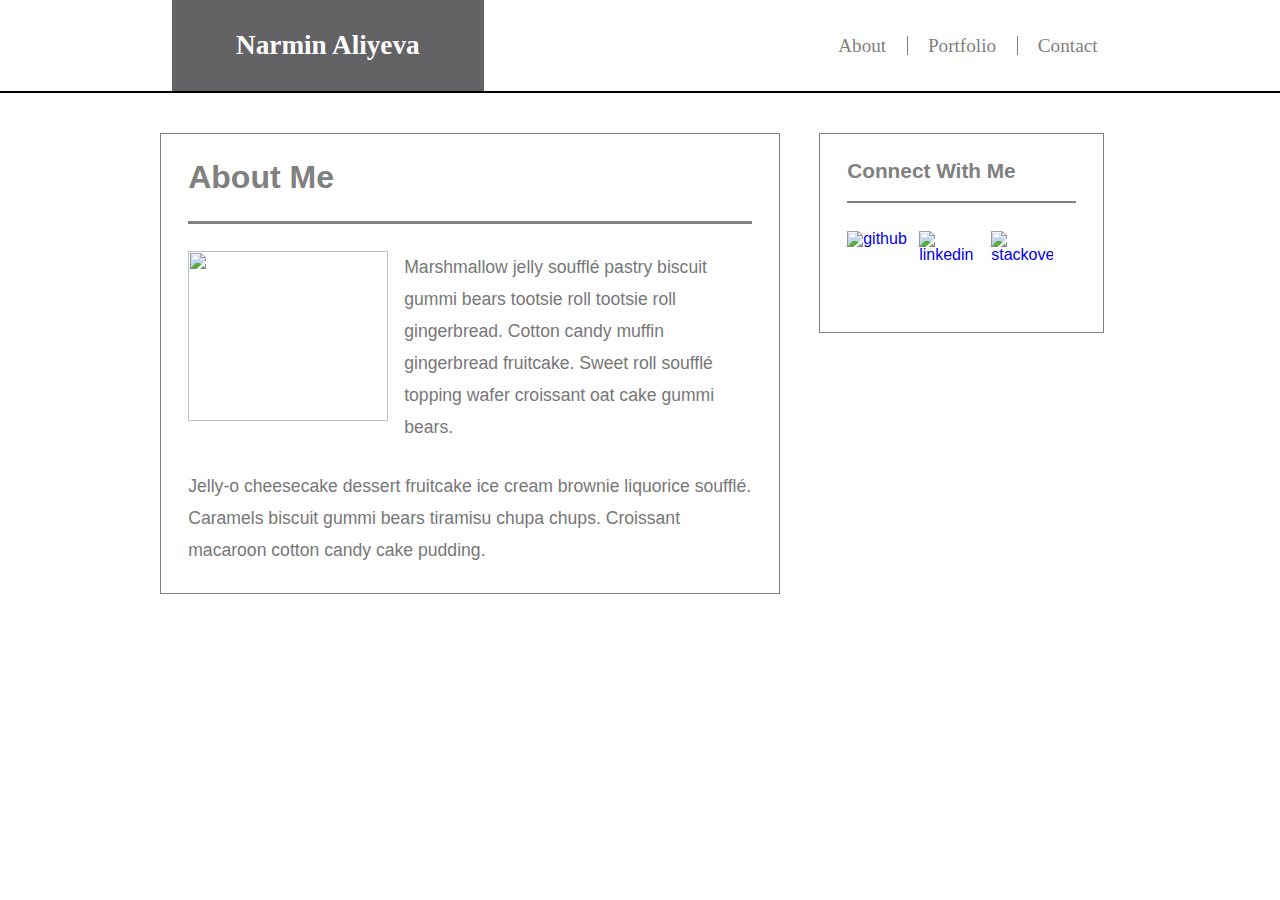
==== index.html @ 078009b4 "Added images and gived links for social icons" ====
<!DOCTYPE html>
<html lang="en">
  <head>
    <meta charset="UTF-8" />
    <meta http-equiv="X-UA-Compatible" content="IE=edge" />
    <meta name="viewport" content="width=device-width, initial-scale=1.0" />
    <title>About</title>
    <link rel="stylesheet" href="assets/css/reset.css" />
    <link rel="stylesheet" href="assets/css/style.css" />
  </head>
  <body>
    <nav class="navbar">
      <div class="my-name">
        <h2>Narmin Aliyeva</h2>
      </div>
      <div class="menu">
        <ul>
          <li>
            <a href="./index.html">About</a>
          </li>
          <li>
            <a href="./portfolio.html">Portfolio</a>
          </li>
          <li><a href="./contact.html">Contact</a></li>
        </ul>
      </div>
    </nav>
    <section class="container">
      <article class="main">
        <h2>about me</h2>
        <div class="my-img">
          <img src="./assets/images/my-img.jpeg" alt="" />
        </div>
        <p>
          Marshmallow jelly soufflé pastry biscuit gummi bears tootsie roll
          tootsie roll gingerbread. Cotton candy muffin gingerbread fruitcake.
          Sweet roll soufflé topping wafer croissant oat cake gummi bears.
        </p>
        <p>
          Jelly-o cheesecake dessert fruitcake ice cream brownie liquorice
          soufflé. Caramels biscuit gummi bears tiramisu chupa chups. Croissant
          macaroon cotton candy cake pudding.
        </p>
      </article>
      <aside>
        <h3>Connect with Me</h3>
        <a href="#"
          ><img src="./assets/images/github-128.png" alt="github"
        /></a>
        <a href="#"
          ><img src="./assets/images/linkedin-128.png" alt="linkedin"
        /></a>
        <a href="#"
          ><img src="./assets/images/stackoverflow-128.png" alt="stackoverflow"
        /></a>
      </aside>
    </section>
  </body>
</html>
---- assets/css/style.css ----
* {
  margin: 0;
  padding: 0;
  box-sizing: border-box;
}
a {
  text-decoration: none;
}
body {
  height: 100vh;
  font-family: Arial, Helvetica, sans-serif;
  background: url(../images/background.jpg) center center/cover no-repeat;
}
.navbar {
  border-bottom: 0.15rem solid black;
  background: white;
  display: flex;
  justify-content: space-around;
  align-items: center;
  font-family: Georgia, 'Times New Roman', Times, serif;
}
.my-name {
  background: #636366;
  color: white;
  font-size: 1.7rem;
  font-weight: bold;
  padding: 2rem 4rem;
  font-family: Georgia, 'Times New Roman', Times, serif;
}
.menu ul {
  display: flex;
  width: 280px;
  font-size: 1.2rem;
  justify-content: space-around;
}
.menu ul li + li {
  border-left: 1px solid grey;
  padding-left: 1.25rem;
}
.menu ul li a {
  color: gray;
}
/* Container */
.container {
  max-width: 960px;
  padding-right: 1rem;
  margin: 2.5rem auto;
  display: flex;
  justify-content: space-between;
}
.main {
  width: 620px;
  background-color: white;
  border: 1px solid grey;
  padding: 1.7rem;
}
.main h2 {
  color: gray;
  font-weight: bold;
  font-size: 2rem;
  text-transform: capitalize;
  padding-bottom: 1.7rem;
  border-bottom: 0.2rem solid gray;
  margin-bottom: 1.7rem;
}
aside {
  border: 1px solid grey;
  width: 285px;
  background: white;
  max-height: 200px;
  padding: 1.7rem;
}
.my-img {
  height: 170px;
  width: 200px;
  float: left;
  margin-right: 1rem;
}
img {
  height: 100%;
  width: 100%;
  object-fit: cover;
}
.main p {
  font-size: 1.1rem;
  line-height: 2rem;
  color: #777;
}
.main p:last-child {
  clear: both;
  padding-top: 1.7rem;
}
aside h3 {
  color: gray;
  font-weight: bold;
  font-size: 1.3rem;
  text-transform: capitalize;
  padding-bottom: 1.2rem;
  border-bottom: 0.15rem solid gray;
  margin-bottom: 1.7rem;
}
aside a {
  width: 62px;
  height: 62px;
  float: left;
  margin-right: 10px;
}
aside a img {
  width: 100%;
  height: 100%;
  display: block;
  object-fit: cover;
}
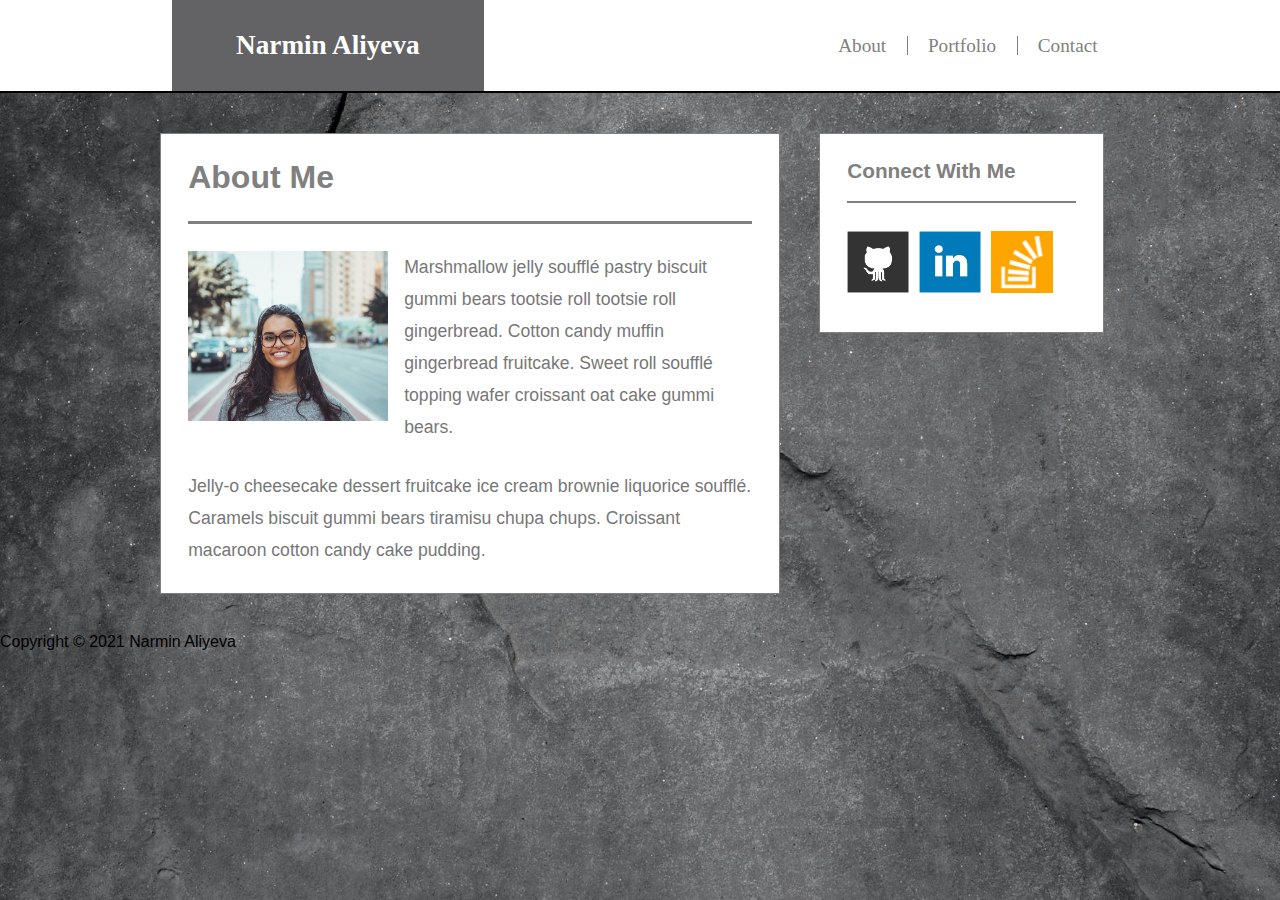
==== commit 6ef129ac: "Modified some codes" ====
--- a/index.html
+++ b/index.html
@@ -55,5 +55,8 @@
         /></a>
       </aside>
     </section>
+    <footer>
+      <p>Copyright &copy; 2021 Narmin Aliyeva</p>
+    </footer>
   </body>
 </html>
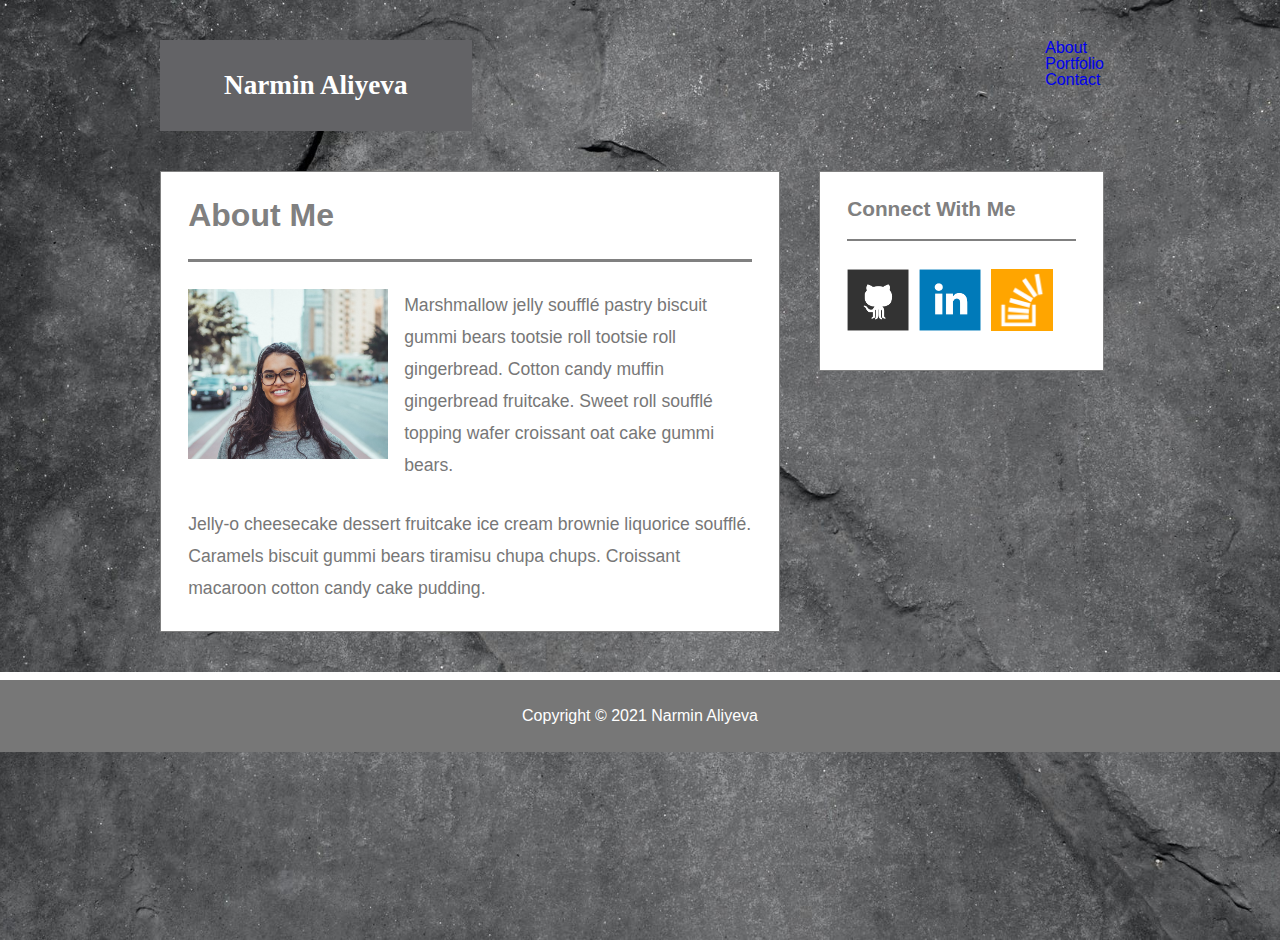
==== commit 040e4b84: "Modified container class properties" ====
--- a/index.html
+++ b/index.html
@@ -9,24 +9,25 @@
     <link rel="stylesheet" href="assets/css/style.css" />
   </head>
   <body>
-    <nav class="navbar">
-      <div class="my-name">
-        <h2>Narmin Aliyeva</h2>
+    <header id="header">
+      <div class="container">
+        <a href="index.html" class="my-name">Narmin Aliyeva</a>
+        <nav>
+          <ul>
+            <li>
+              <a href="./index.html">About</a>
+            </li>
+            <li>
+              <a href="./portfolio.html">Portfolio</a>
+            </li>
+            <li><a href="./contact.html">Contact</a></li>
+          </ul>
+        </nav>
       </div>
-      <div class="menu">
-        <ul>
-          <li>
-            <a href="./index.html">About</a>
-          </li>
-          <li>
-            <a href="./portfolio.html">Portfolio</a>
-          </li>
-          <li><a href="./contact.html">Contact</a></li>
-        </ul>
-      </div>
-    </nav>
-    <section class="container">
-      <article class="main">
+    </header>
+
+    <article class="container">
+      <section class="main">
         <h2>about me</h2>
         <div class="my-img">
           <img src="./assets/images/my-img.jpeg" alt="" />
@@ -41,7 +42,8 @@
           soufflé. Caramels biscuit gummi bears tiramisu chupa chups. Croissant
           macaroon cotton candy cake pudding.
         </p>
-      </article>
+      </section>
+
       <aside>
         <h3>Connect with Me</h3>
         <a href="#"
@@ -54,7 +56,8 @@
           ><img src="./assets/images/stackoverflow-128.png" alt="stackoverflow"
         /></a>
       </aside>
-    </section>
+    </article>
+
     <footer>
       <p>Copyright &copy; 2021 Narmin Aliyeva</p>
     </footer>
--- a/assets/css/style.css
+++ b/assets/css/style.css
@@ -111,3 +111,13 @@
   display: block;
   object-fit: cover;
 }
+/* footer */
+footer {
+  background: #777;
+  color: white;
+  height: 5rem;
+  border-top: 8px solid white;
+  display: flex;
+  justify-content: center;
+  align-items: center;
+}
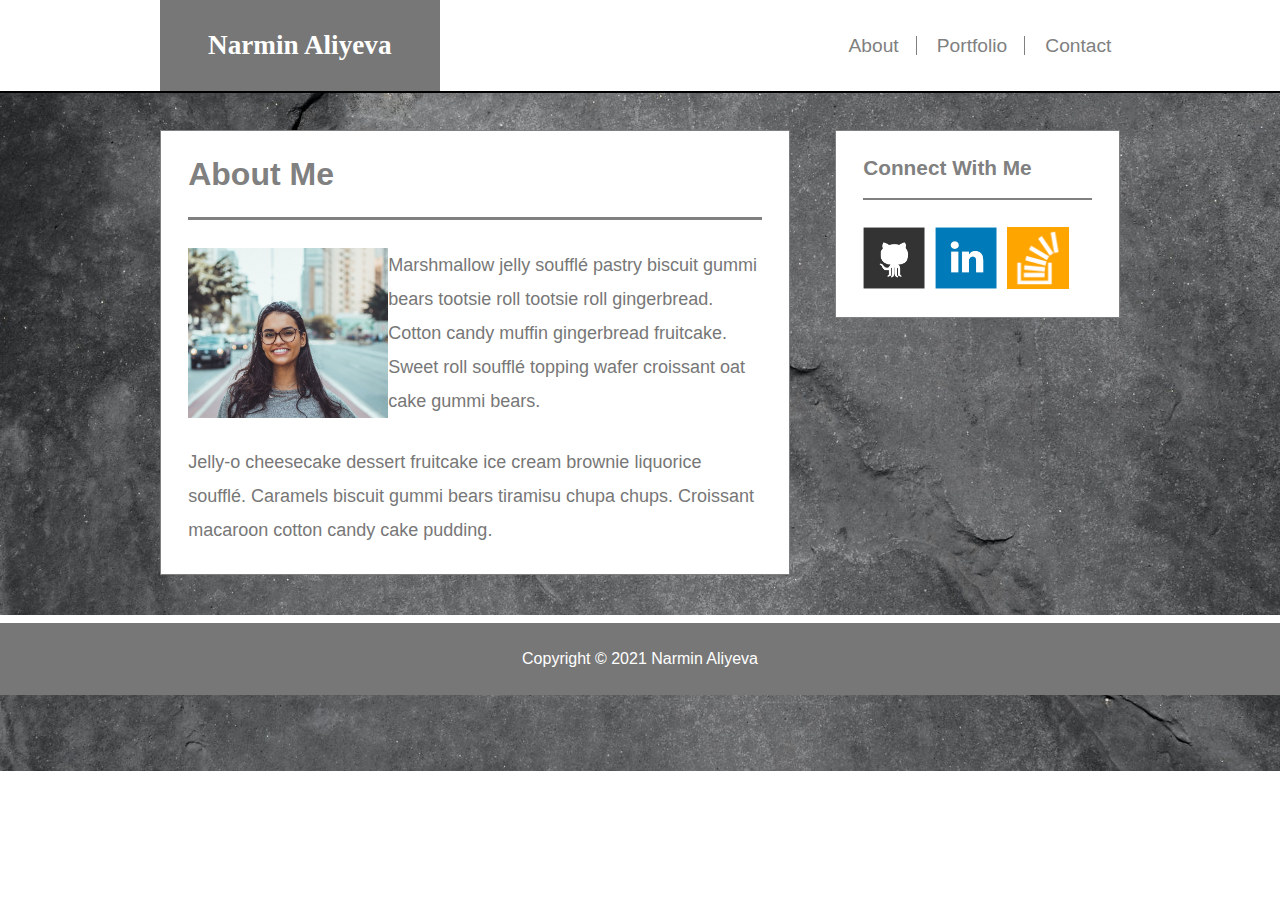
==== commit 4412ab12: "Added class to main section" ====
--- a/index.html
+++ b/index.html
@@ -27,7 +27,7 @@
     </header>
 
     <article class="container">
-      <section class="main">
+      <section class="main aboutme">
         <h2>about me</h2>
         <div class="my-img">
           <img src="./assets/images/my-img.jpeg" alt="" />
--- a/assets/css/style.css
+++ b/assets/css/style.css
@@ -1,55 +1,58 @@
 * {
-  margin: 0;
-  padding: 0;
   box-sizing: border-box;
+}
+body {
+  height: 100%;
+  font-family: Arial, Helvetica, sans-serif;
+  background: url(../images/background.jpg) center center/cover no-repeat;
 }
 a {
   text-decoration: none;
 }
-body {
-  height: 100vh;
-  font-family: Arial, Helvetica, sans-serif;
-  background: url(../images/background.jpg) center center/cover no-repeat;
+.container {
+  width: 100%;
+  max-width: 960px;
+  margin: 0 auto;
+  display: flex;
+  justify-content: space-between;
+  align-items: center;
 }
-.navbar {
+header {
+  position: fixed;
+  width: 100%;
   border-bottom: 0.15rem solid black;
   background: white;
-  display: flex;
-  justify-content: space-around;
-  align-items: center;
-  font-family: Georgia, 'Times New Roman', Times, serif;
+  z-index: 99;
 }
 .my-name {
-  background: #636366;
+  background: #777;
   color: white;
   font-size: 1.7rem;
   font-weight: bold;
-  padding: 2rem 4rem;
+  padding: 2rem 3rem;
   font-family: Georgia, 'Times New Roman', Times, serif;
 }
-.menu ul {
+nav ul {
   display: flex;
   width: 280px;
   font-size: 1.2rem;
   justify-content: space-around;
 }
-.menu ul li + li {
+nav ul li + li {
   border-left: 1px solid grey;
   padding-left: 1.25rem;
 }
-.menu ul li a {
+nav ul li a {
   color: gray;
 }
-/* Container */
-.container {
-  max-width: 960px;
-  padding-right: 1rem;
-  margin: 2.5rem auto;
-  display: flex;
-  justify-content: space-between;
+
+/* Main Container */
+article {
+  padding-top: 130px;
+  padding-bottom: 40px;
 }
 .main {
-  width: 620px;
+  width: 630px;
   background-color: white;
   border: 1px solid grey;
   padding: 1.7rem;
@@ -63,18 +66,10 @@
   border-bottom: 0.2rem solid gray;
   margin-bottom: 1.7rem;
 }
-aside {
-  border: 1px solid grey;
-  width: 285px;
-  background: white;
-  max-height: 200px;
-  padding: 1.7rem;
-}
-.my-img {
+.main .my-img {
   height: 170px;
   width: 200px;
   float: left;
-  margin-right: 1rem;
 }
 img {
   height: 100%;
@@ -82,13 +77,21 @@
   object-fit: cover;
 }
 .main p {
-  font-size: 1.1rem;
-  line-height: 2rem;
+  font-size: 18px;
+  line-height: 34px;
   color: #777;
 }
 .main p:last-child {
   clear: both;
   padding-top: 1.7rem;
+}
+aside {
+  border: 1px solid grey;
+  width: 285px;
+  background: white;
+  max-height: 200px;
+  padding: 1.7rem;
+  align-self: flex-start;
 }
 aside h3 {
   color: gray;
@@ -113,6 +116,7 @@
 }
 /* footer */
 footer {
+  width: 100%;
   background: #777;
   color: white;
   height: 5rem;
@@ -120,4 +124,38 @@
   display: flex;
   justify-content: center;
   align-items: center;
+  position: relative;
+  bottom: 0;
 }
+/* Portfolio */
+.projects {
+  display: flex;
+  flex-wrap: wrap;
+  justify-content: space-between;
+  width: 100%;
+}
+.projects .my-img {
+  width: 270.5px;
+  height: 200px;
+  position: relative;
+  margin-bottom: 3rem;
+}
+/* .projects .my-img:nth-child(odd) {
+} */
+.projects img {
+  width: 100%;
+  height: 100%;
+  object-fit: cover;
+  opacity: 0.8;
+}
+.my-img .label {
+  width: 100%;
+  background: #777;
+  color: white;
+  text-transform: capitalize;
+  font-size: 1.2rem;
+  position: absolute;
+  bottom: 10px;
+  padding: 1.2rem;
+  text-align: center;
+}
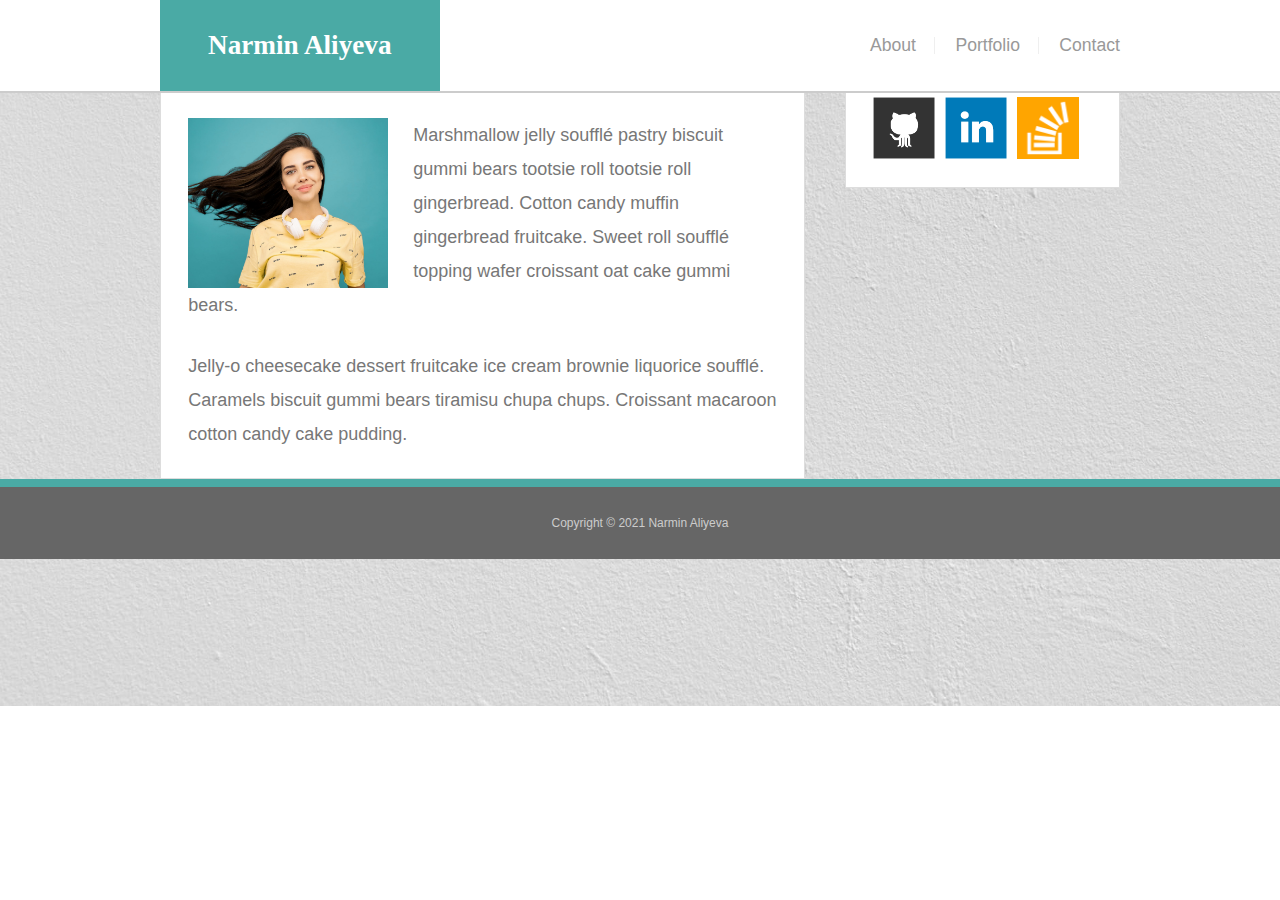
==== commit ff4c2b8e: "Changed article tag to section tag" ====
--- a/index.html
+++ b/index.html
@@ -26,8 +26,8 @@
       </div>
     </header>
 
-    <article class="container">
-      <section class="main aboutme">
+    <section class="container">
+      <article class="main aboutme">
         <h2>about me</h2>
         <div class="my-img">
           <img src="./assets/images/my-img.jpeg" alt="" />
@@ -42,7 +42,7 @@
           soufflé. Caramels biscuit gummi bears tiramisu chupa chups. Croissant
           macaroon cotton candy cake pudding.
         </p>
-      </section>
+      </article>
 
       <aside>
         <h3>Connect with Me</h3>
@@ -56,7 +56,7 @@
           ><img src="./assets/images/stackoverflow-128.png" alt="stackoverflow"
         /></a>
       </aside>
-    </article>
+    </section>
 
     <footer>
       <p>Copyright &copy; 2021 Narmin Aliyeva</p>
--- a/assets/css/style.css
+++ b/assets/css/style.css
@@ -4,7 +4,7 @@
 body {
   height: 100%;
   font-family: Arial, Helvetica, sans-serif;
-  background: url(../images/background.jpg) center center/cover no-repeat;
+  background: url(../images/background-2.jpeg) center center/cover no-repeat;
 }
 a {
   text-decoration: none;
@@ -20,12 +20,12 @@
 header {
   position: fixed;
   width: 100%;
-  border-bottom: 0.15rem solid black;
+  border-bottom: 0.15rem solid #cccccc;
   background: white;
   z-index: 99;
 }
 .my-name {
-  background: #777;
+  background: #4aaaa5;
   color: white;
   font-size: 1.7rem;
   font-weight: bold;
@@ -34,16 +34,16 @@
 }
 nav ul {
   display: flex;
-  width: 280px;
-  font-size: 1.2rem;
-  justify-content: space-around;
+  width: 250px;
+  font-size: 1.1rem;
+  justify-content: space-between;
 }
 nav ul li + li {
-  border-left: 1px solid grey;
+  border-left: 1px solid #efefef;
   padding-left: 1.25rem;
 }
 nav ul li a {
-  color: gray;
+  color: #999;
 }
 
 /* Main Container */
@@ -52,24 +52,25 @@
   padding-bottom: 40px;
 }
 .main {
-  width: 630px;
+  width: 645px;
   background-color: white;
-  border: 1px solid grey;
+  border: 1px solid#dddddd;
   padding: 1.7rem;
 }
 .main h2 {
-  color: gray;
+  color: #4aaaa5;
   font-weight: bold;
   font-size: 2rem;
   text-transform: capitalize;
   padding-bottom: 1.7rem;
-  border-bottom: 0.2rem solid gray;
+  border-bottom: 0.2rem solid #ddd;
   margin-bottom: 1.7rem;
 }
-.main .my-img {
+.aboutme .my-img {
   height: 170px;
   width: 200px;
   float: left;
+  margin-right: 25px;
 }
 img {
   height: 100%;
@@ -86,20 +87,20 @@
   padding-top: 1.7rem;
 }
 aside {
-  border: 1px solid grey;
-  width: 285px;
+  border: 1px solid #dddddd;
+  width: 275px;
   background: white;
   max-height: 200px;
   padding: 1.7rem;
   align-self: flex-start;
 }
 aside h3 {
-  color: gray;
+  color: #4aaaa5;
   font-weight: bold;
   font-size: 1.3rem;
   text-transform: capitalize;
   padding-bottom: 1.2rem;
-  border-bottom: 0.15rem solid gray;
+  border-bottom: 0.15rem solid #ddd;
   margin-bottom: 1.7rem;
 }
 aside a {
@@ -117,10 +118,11 @@
 /* footer */
 footer {
   width: 100%;
-  background: #777;
-  color: white;
+  background: #666666;
+  color: #ccc;
+  font-size: 12px;
   height: 5rem;
-  border-top: 8px solid white;
+  border-top: 8px solid #4aaaa5;
   display: flex;
   justify-content: center;
   align-items: center;
@@ -159,3 +161,34 @@
   padding: 1.2rem;
   text-align: center;
 }
+/* Contact */
+label,
+input {
+  display: block;
+}
+label {
+  text-transform: capitalize;
+  color: #777;
+}
+input,
+textarea {
+  width: 100%;
+  border: 1px solid #ddd;
+  font-size: 0.9rem;
+}
+input {
+  padding: 0.4rem;
+  margin-bottom: 1rem;
+}
+label {
+  margin-bottom: 0.5rem;
+}
+button {
+  margin-top: 1rem;
+  padding: 0.5rem 1.5rem;
+  border: none;
+  font-size: 18px;
+  cursor: pointer;
+  background: gray;
+  color: white;
+}
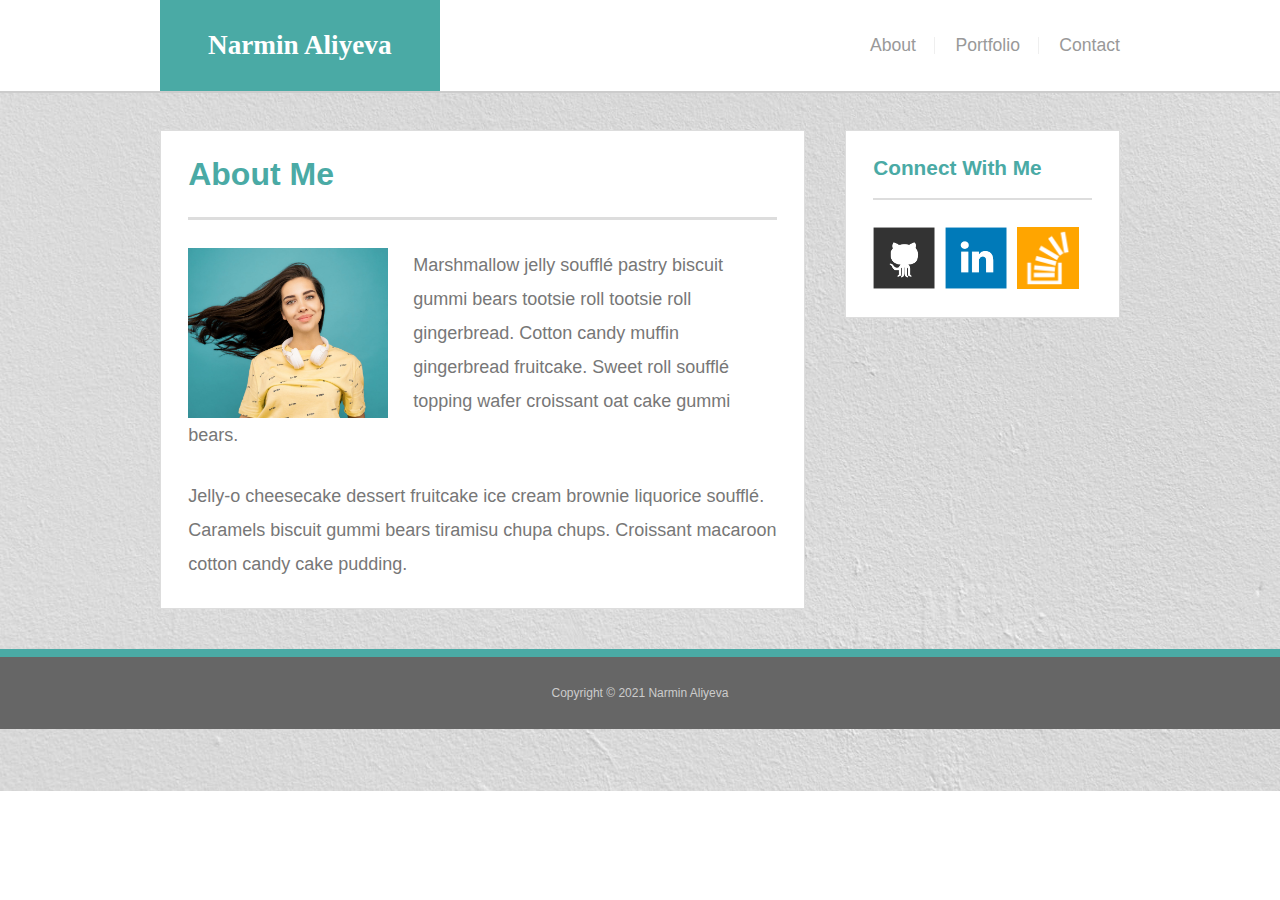
==== commit 078fa143: "Changed title of page" ====
--- a/index.html
+++ b/index.html
@@ -4,7 +4,7 @@
     <meta charset="UTF-8" />
     <meta http-equiv="X-UA-Compatible" content="IE=edge" />
     <meta name="viewport" content="width=device-width, initial-scale=1.0" />
-    <title>About</title>
+    <title>About | Narmin Aliyeva</title>
     <link rel="stylesheet" href="assets/css/reset.css" />
     <link rel="stylesheet" href="assets/css/style.css" />
   </head>
--- a/assets/css/style.css
+++ b/assets/css/style.css
@@ -47,7 +47,7 @@
 }
 
 /* Main Container */
-article {
+section {
   padding-top: 130px;
   padding-bottom: 40px;
 }
@@ -152,7 +152,7 @@
 }
 .my-img .label {
   width: 100%;
-  background: #777;
+  background: #4aaaa5;
   color: white;
   text-transform: capitalize;
   font-size: 1.2rem;
@@ -189,6 +189,6 @@
   border: none;
   font-size: 18px;
   cursor: pointer;
-  background: gray;
+  background: #4aaaa5;
   color: white;
 }
